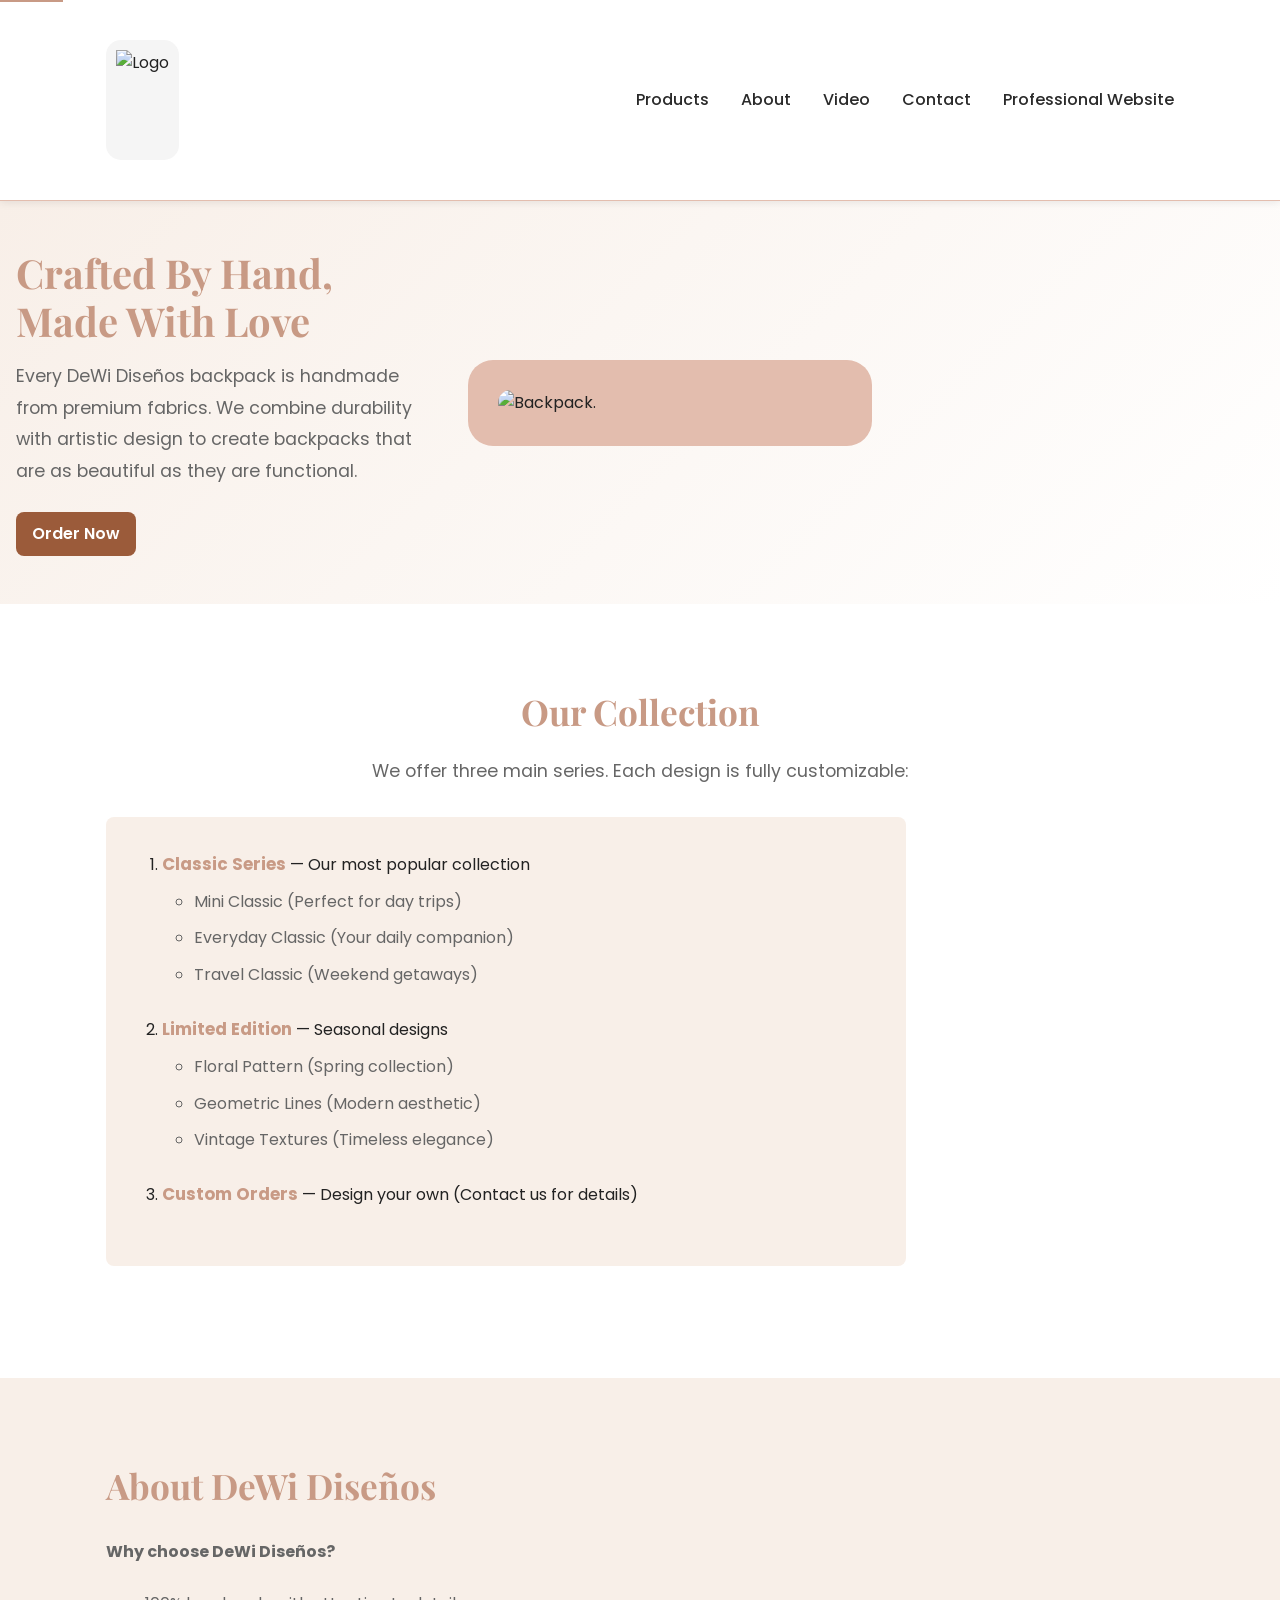
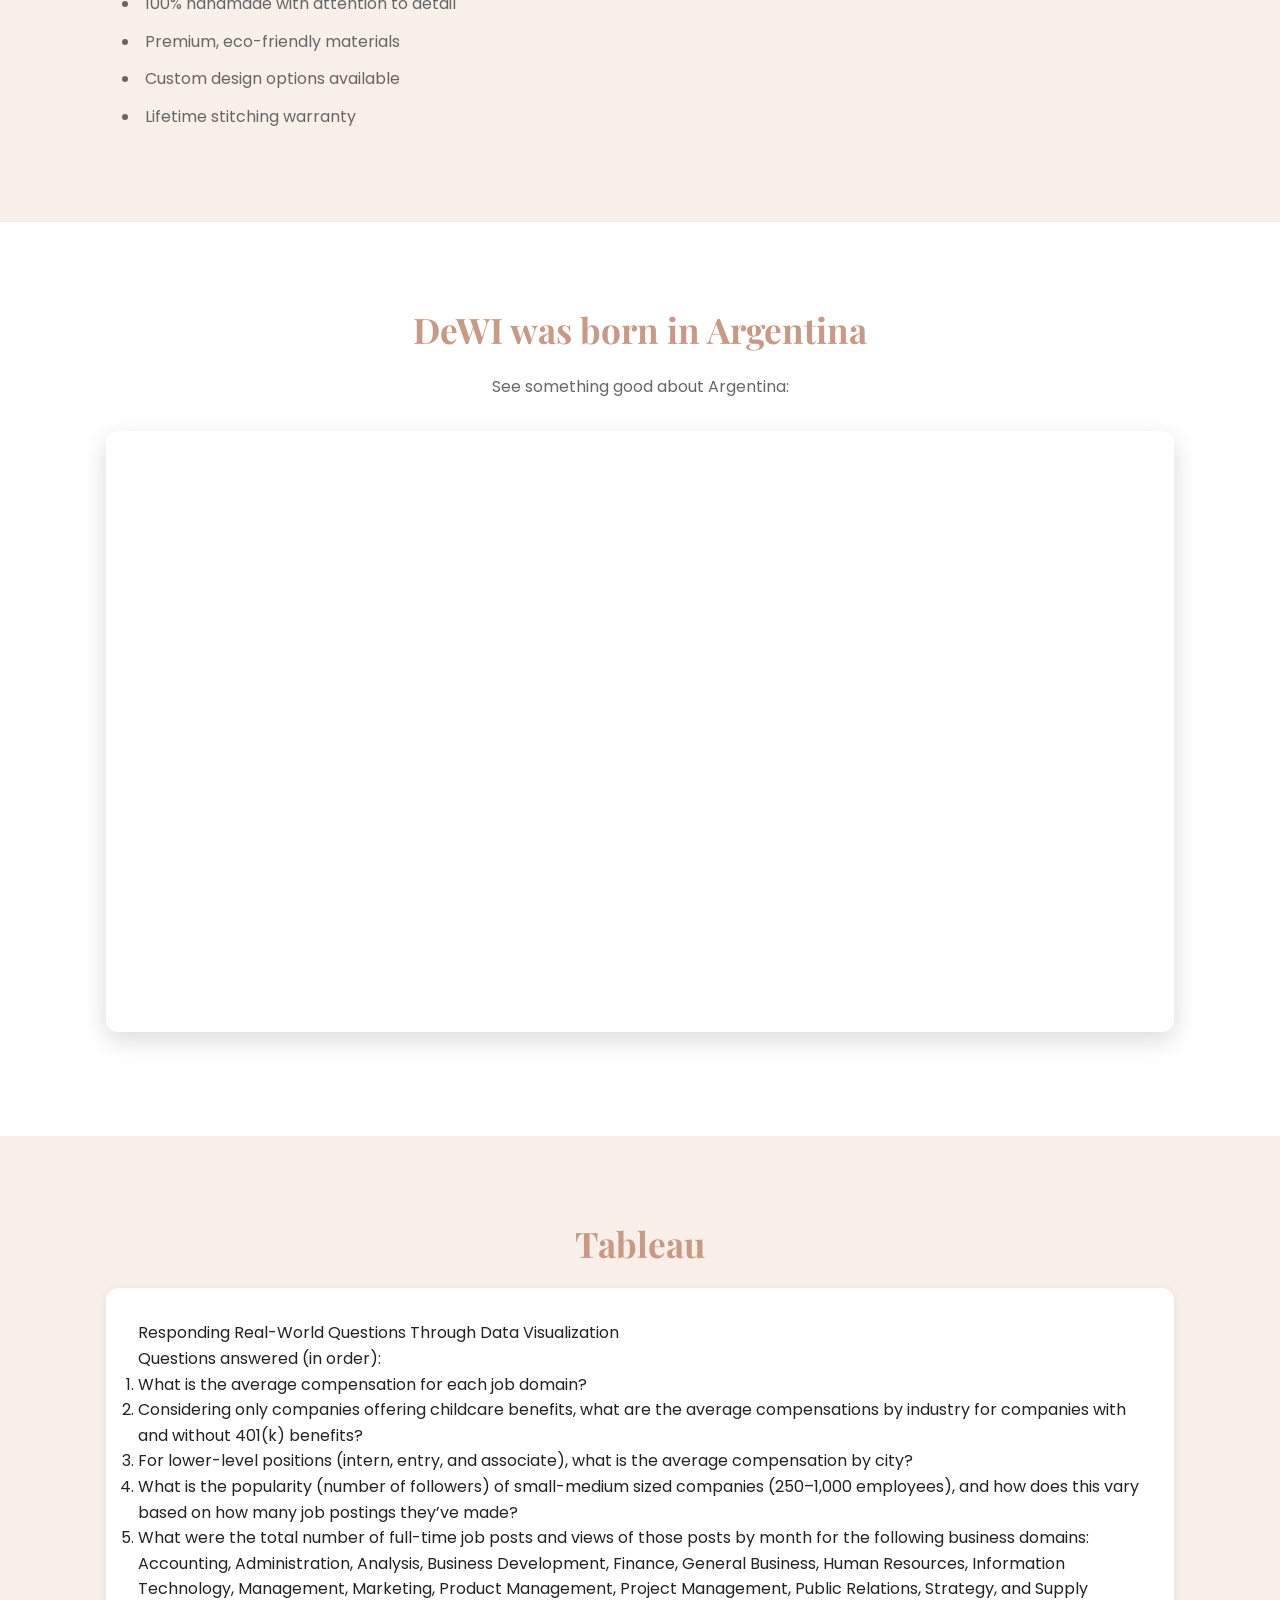
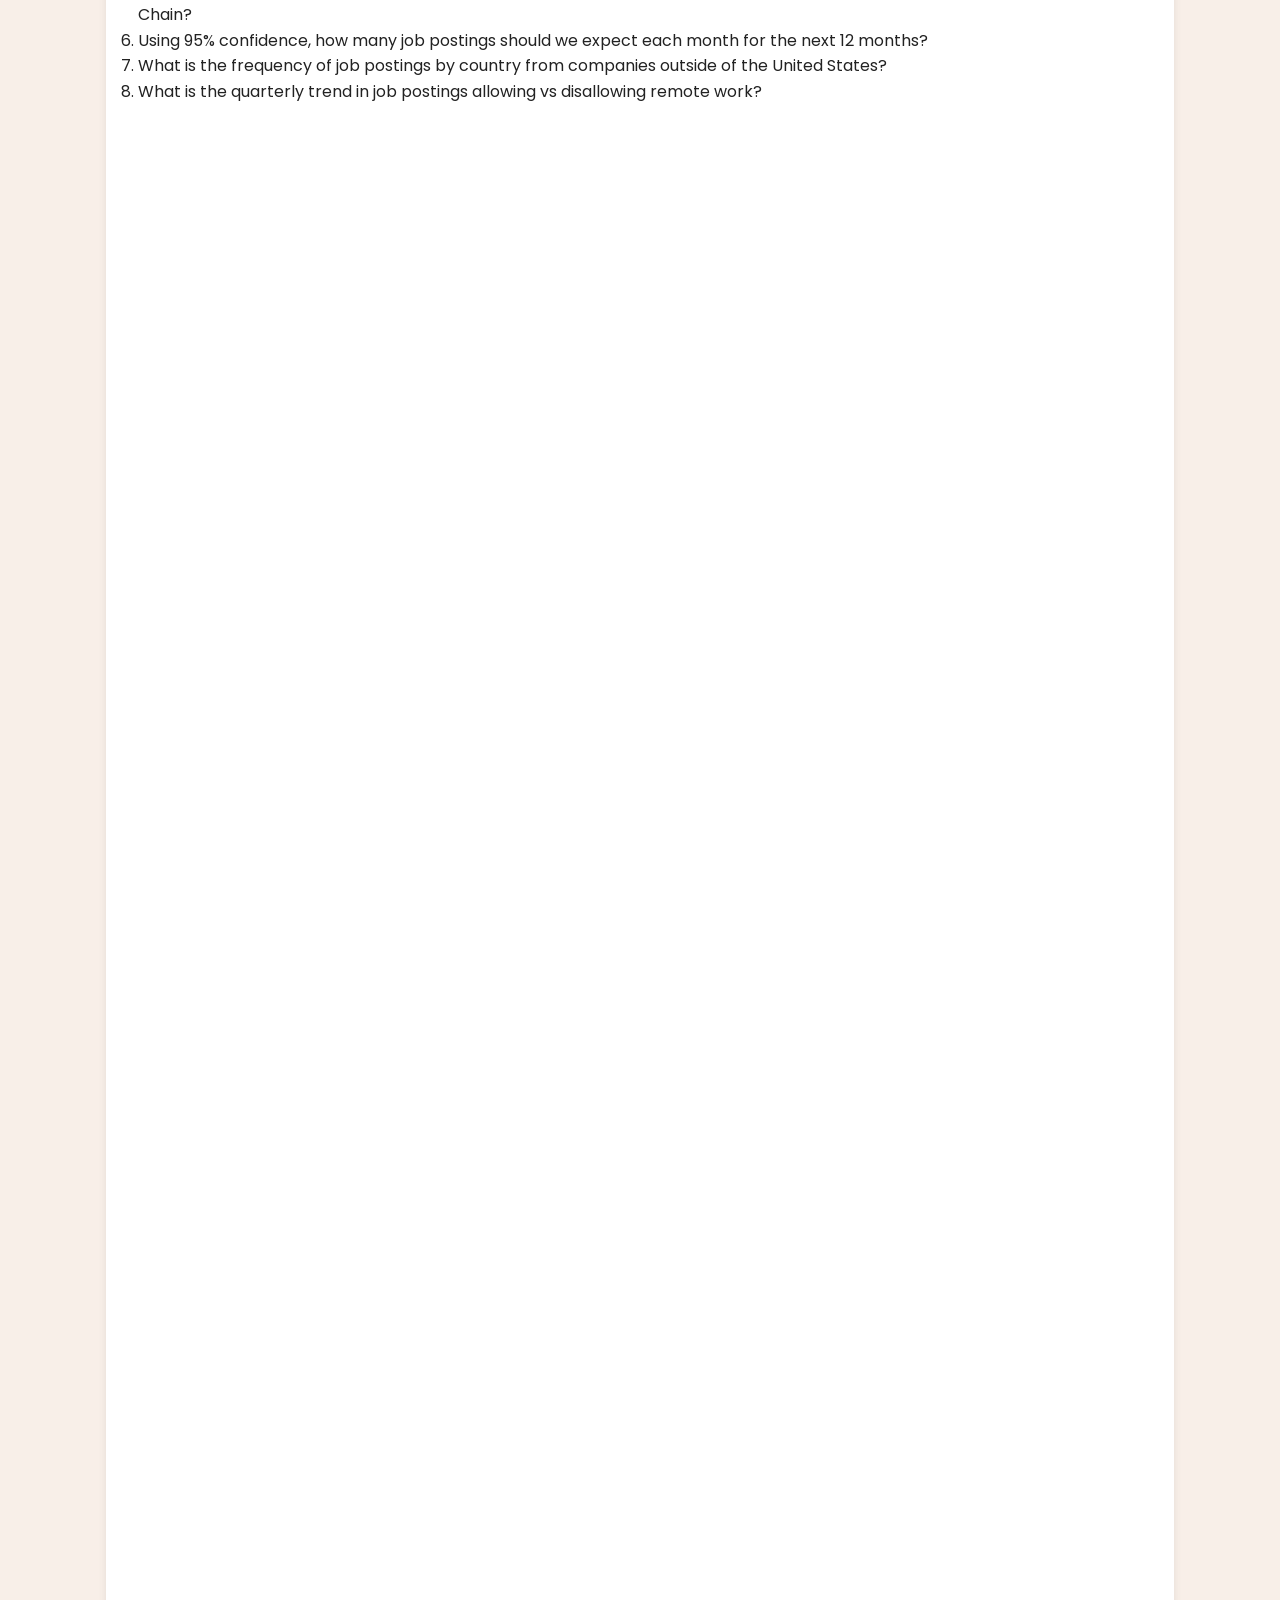
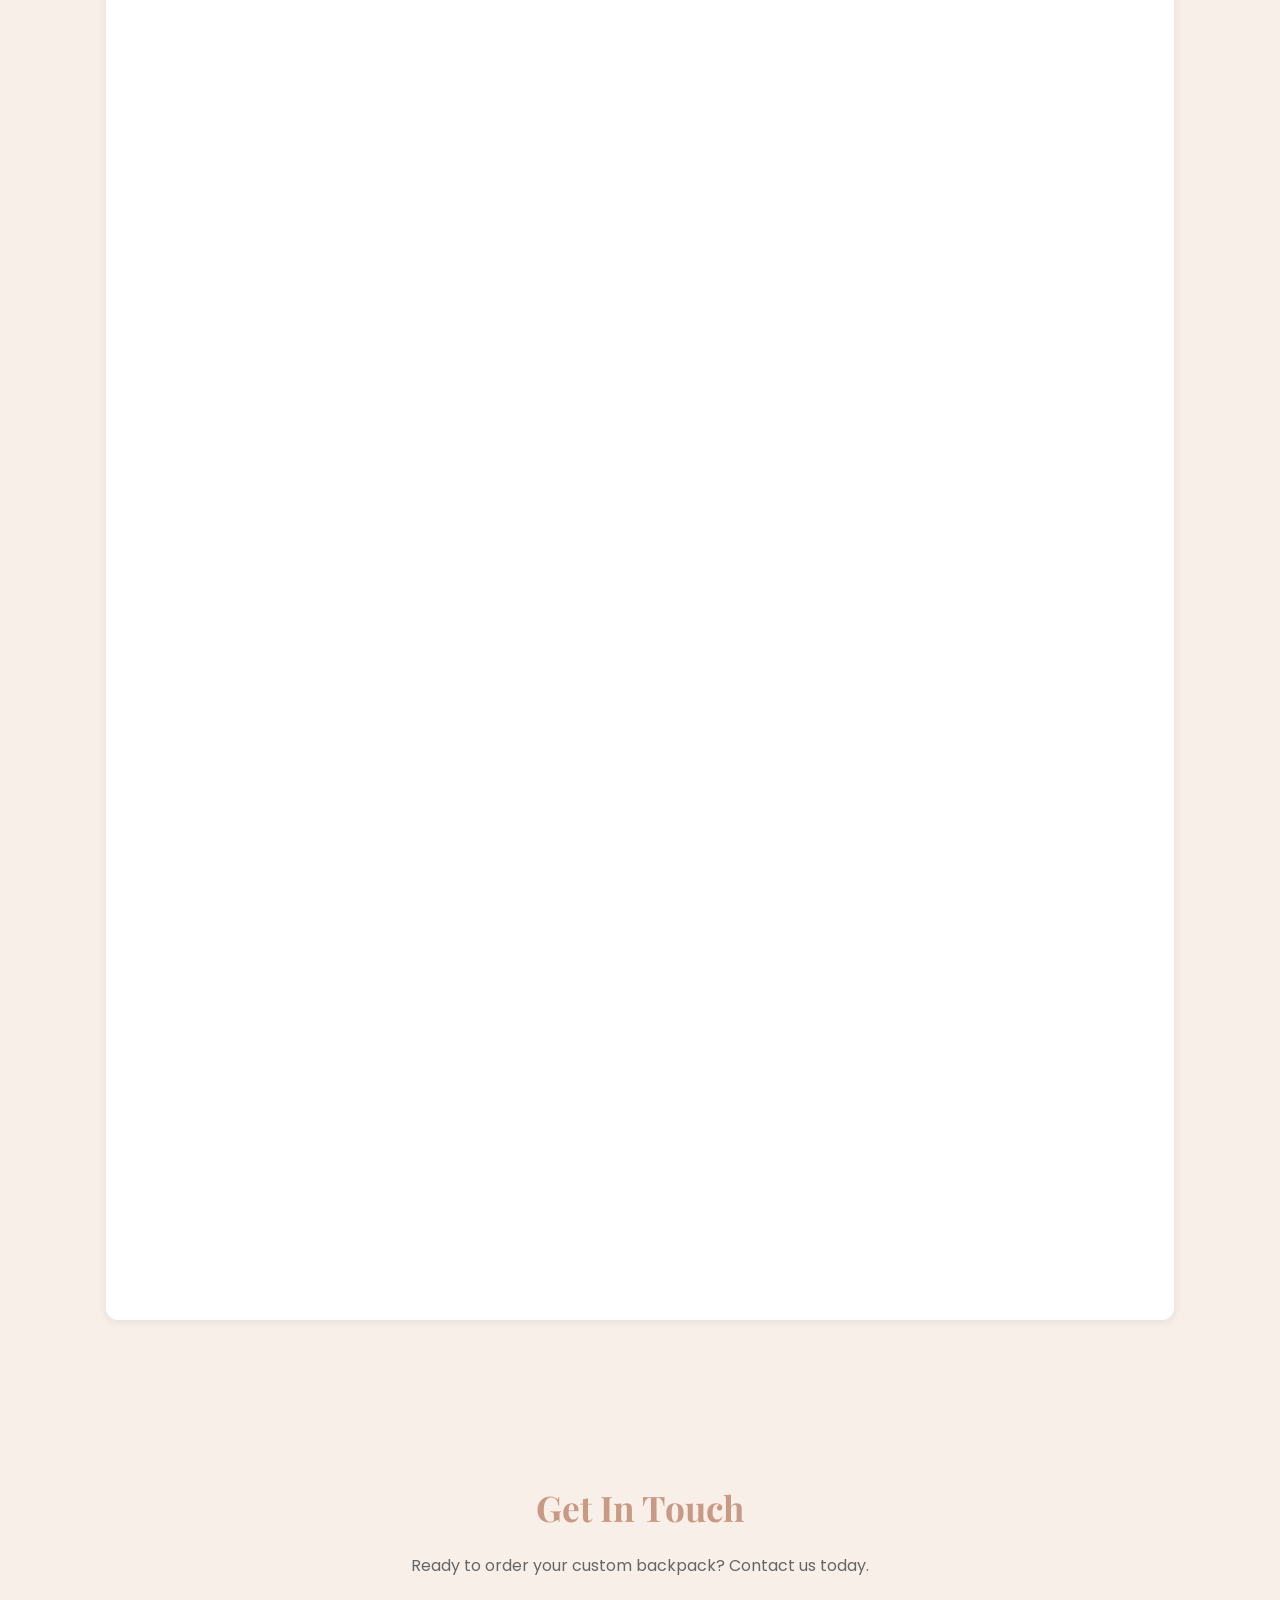
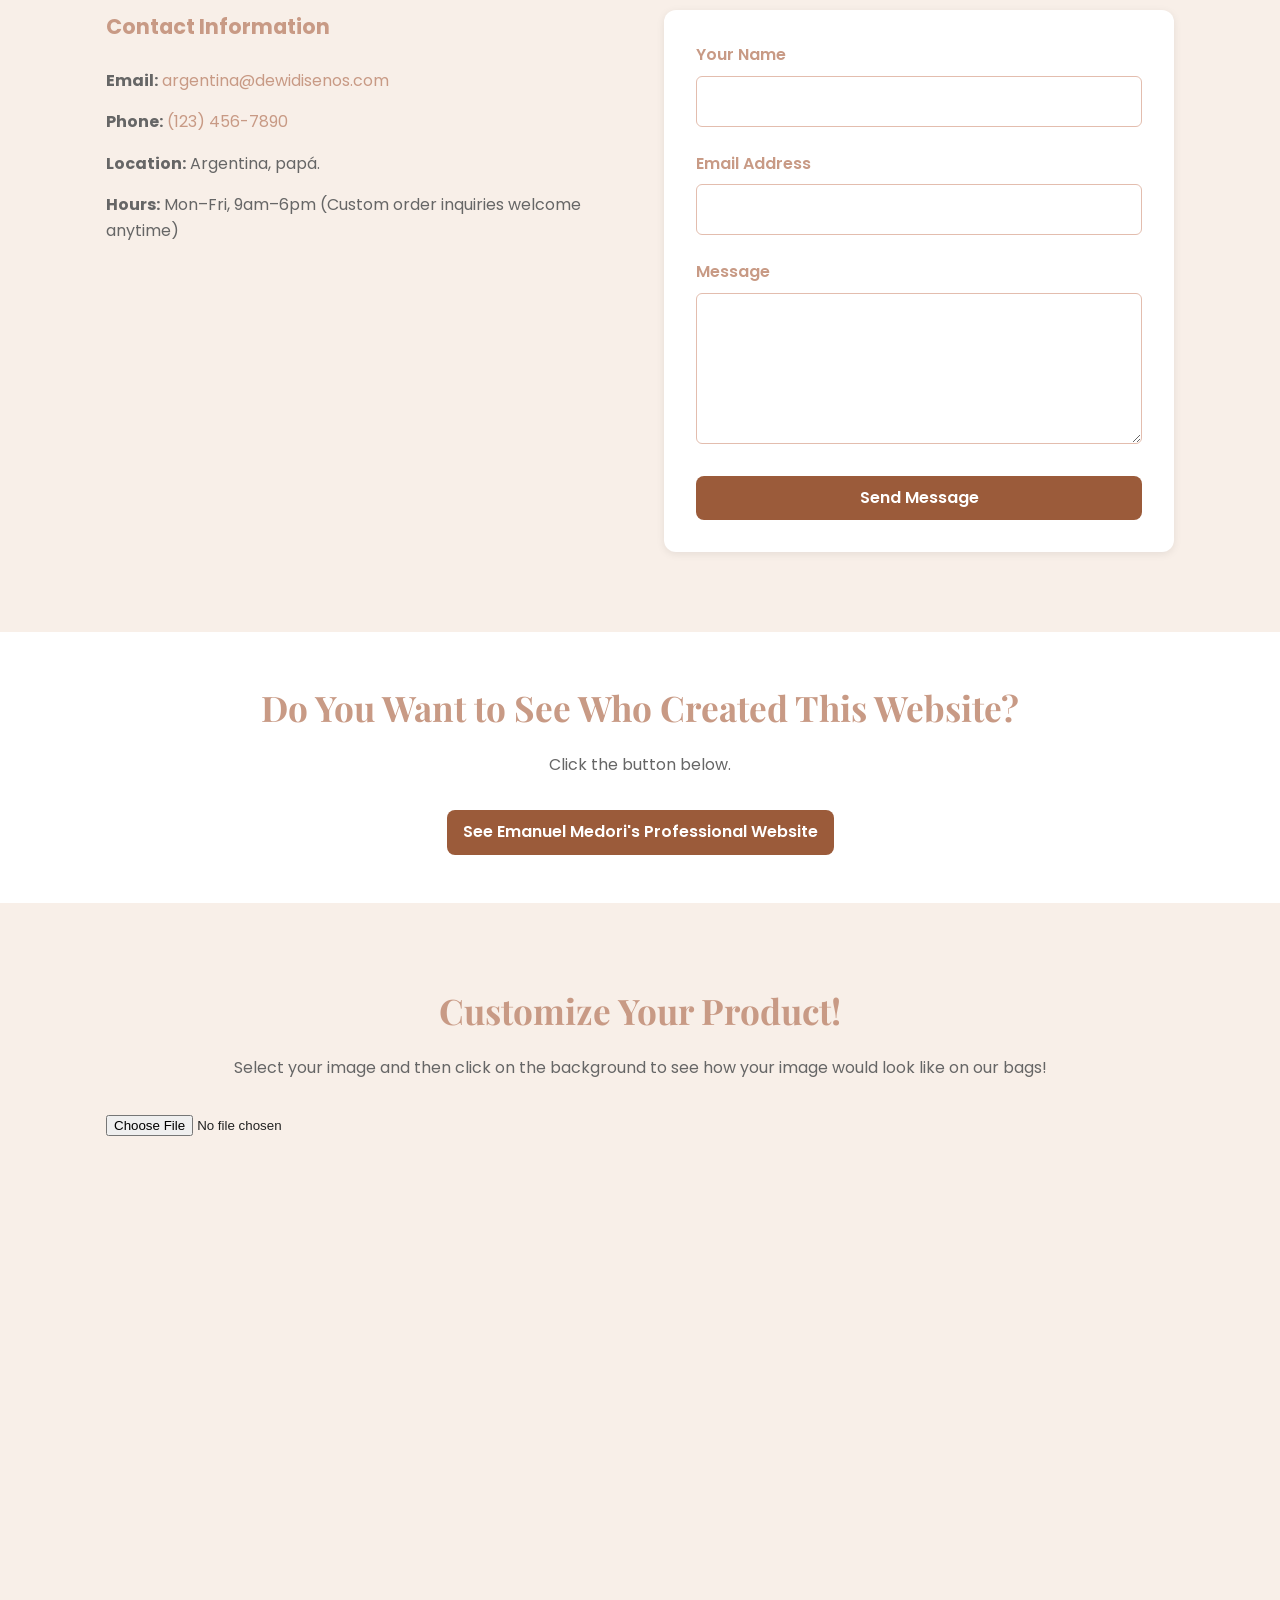
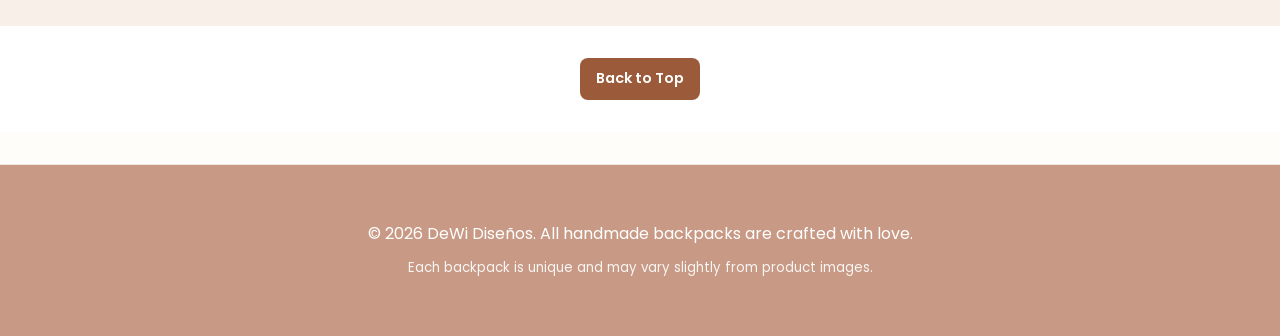
==== index.html @ 4f91bd0b "Add files via upload" ====
<!doctype html>
<html lang="en">
<head>
  <meta charset="utf-8">
  <meta name="viewport" content="width=device-width, initial-scale=1">
  <title>DeWi Diseños — Handmade Fabric Backpacks</title>
  <link rel="preconnect" href="https://fonts.googleapis.com">
  <link rel="preconnect" href="https://fonts.gstatic.com" crossorigin>
  <link href="https://fonts.googleapis.com/css2?family=Poppins:wght@300;400;600;700&family=Playfair+Display:wght@700&display=swap" rel="stylesheet">
  <link rel="stylesheet" href="styles/styles.css">
</head>
<body>
  <!-- Navigation Skip Link -->
  <a id="top" class="skip-link">Top</a>

  <!-- Header & Navigation -->
  <header class="header">
    <div class="container">
      <div class="header-content">
        <div class="logo">
        <div class="logo-box">
            <img src="../DeWi-Disenos/assets/dewilogo.png" alt="Logo">
        </div>
        </div>
        <nav class="nav">
          <a href="#products">Products</a>
          <a href="#about">About</a>
          <a href="#video">Video</a>
          <a href="#contact">Contact</a>
          <a href="#professionalwebsite">Professional Website</a>
        </nav>
      </div>
    </div>
  </header>

  <main>
      <!-- Hero Section -->
      <section class="hero">
          <div class="container">
              <div class="hero-grid">
                  <div class="hero-text">
                      <h2>Crafted By Hand, Made With Love</h2>
                      <p>Every DeWi Diseños backpack is handmade from premium fabrics. We combine durability with artistic design to create backpacks that are as beautiful as they are functional.</p>
                      <a href="#contact" class="btn btn-primary">Order Now</a>
                  </div>
                  <div class="image-box">
                      <img src="../DeWi-Disenos/assets/backpack2.png" alt="Backpack.">
                  </div>
              </div>
          </div>
      </section>

      <!-- Products Section -->
      <section id="products" class="products">
          <div class="container">
              <h2>Our Collection</h2>

              <!-- ON-PAGE ANCHOR REQUIREMENT -->
              <div id="product-anchor" class="anchor-target">
                  <p class="section-intro">We offer three main series. Each design is fully customizable:</p>
              </div>

              <!-- NESTED LISTS REQUIREMENT: Ordered list containing unordered lists -->
              <div class="series-list">
                  <ol>
                      <li>
                          <strong>Classic Series</strong> — Our most popular collection
                          <ul>
                              <li>Mini Classic (Perfect for day trips)</li>
                              <li>Everyday Classic (Your daily companion)</li>
                              <li>Travel Classic (Weekend getaways)</li>
                          </ul>
                      </li>
                      <li>
                          <strong>Limited Edition</strong> — Seasonal designs
                          <ul>
                              <li>Floral Pattern (Spring collection)</li>
                              <li>Geometric Lines (Modern aesthetic)</li>
                              <li>Vintage Textures (Timeless elegance)</li>
                          </ul>
                      </li>
                      <li>
                          <strong>Custom Orders</strong> — Design your own (Contact us for details)
                      </li>
                  </ol>
              </div>
          </div>
      </section>
      <!-- About Section -->
      <section id="about" class="about">
          <div class="container">
              <div class="about-grid">
                  <div class="about-text">
                      <h2>About DeWi Diseños</h2>
                      <p><strong>Why choose DeWi Diseños?</strong></p>
                      <ul>
                          <li>100% handmade with attention to detail</li>
                          <li>Premium, eco-friendly materials</li>
                          <li>Custom design options available</li>
                          <li>Lifetime stitching warranty</li>
                      </ul>
                  </div>
              </div>
          </div>
      </section>

      <!-- Video Section -->
      <section id="video" class="video-section">
          <div class="container">
              <h2>DeWI was born in Argentina</h2>
              <p>See something good about Argentina:</p>

              <!-- EMBEDDED YOUTUBE VIDEO REQUIREMENT -->
              <div class="video-container">
                  <iframe width="560" height="315" src="https://www.youtube.com/embed/tNpDCCam73Y?si=K8vAmMNJOrUbetuq" title="YouTube video player" frameborder="0" allow="accelerometer; autoplay; clipboard-write; encrypted-media; gyroscope; picture-in-picture; web-share" referrerpolicy="strict-origin-when-cross-origin" allowfullscreen></iframe>
              </div>
          </div>
      </section>

      <!-- Tableau Section -->
      <section class="contact">
          <div class="container">
              <h2>Tableau</h2>
              <form class="contact-form" action="#" method="POST">
                  <div class="form-group">
                      <div class="col text-center text-lg-start mb-4 mb-lg-0">
                          <div class="bg-light p-4 rounded-4">
                              <div class="text-primary fw-bolder mb-2">Responding Real-World Questions Through Data Visualization</div>
                              <div class="small text-muted">
                                  <p>
                                      Questions answered (in order):
                                  </p>
                                  <ol>
                                      <li>What is the average compensation for each job domain?</li>
                                      <li>Considering only companies offering childcare benefits, what are the average compensations by industry for companies with and without 401(k) benefits?</li>
                                      <li>For lower-level positions (intern, entry, and associate), what is the average compensation by city?</li>
                                      <li>What is the popularity (number of followers) of small-medium sized companies (250–1,000 employees), and how does this vary based on how many job postings they’ve made?</li>
                                      <li>What were the total number of full-time job posts and views of those posts by month for the following business domains: Accounting, Administration, Analysis, Business Development, Finance, General Business, Human Resources, Information Technology, Management, Marketing, Product Management, Project Management, Public Relations, Strategy, and Supply Chain?</li>
                                      <li>Using 95% confidence, how many job postings should we expect each month for the next 12 months?</li>
                                      <li>What is the frequency of job postings by country from companies outside of the United States?</li>
                                      <li>What is the quarterly trend in job postings allowing vs disallowing remote work?</li>
                                  </ol>
                                  <p></p>
                              </div>
                          </div>
                      </div>
                      <!-- Tableau link: -->
                      <div class="tableauPlaceholder" id="viz1775882353943" style="position: relative; width: 100%; height: 1380px; overflow: hidden; display: block;">
                          <noscript><a href='#'><img alt='Dashboard 1 ' src='https:&#47;&#47;public.tableau.com&#47;static&#47;images&#47;Li&#47;LinkedInTableauProjectEmanuelMedori&#47;Dashboard1&#47;1_rss.png' style='border: none' /></a></noscript>
                          <script src="https://public.tableau.com/javascripts/api/viz_v1.js"></script><iframe frameborder="0" marginheight="0" marginwidth="0" title="Data Visualization" allowtransparency="true" allowfullscreen="true" class="tableauViz" style="display: block; width: 100%; height: 1380px; margin: 0px; padding: 0px; border-width: medium; border-style: none; border-color: currentcolor; border-image: initial;" src="https://public.tableau.com/views/LinkedInTableauProjectEmanuelMedori/Dashboard1?:embed=y&amp;:showVizHome=no&amp;:host_url=https%3A%2F%2Fpublic.tableau.com%2F&amp;:embed_code_version=3&amp;:tabs=no&amp;:toolbar=yes&amp;:animate_transition=yes&amp;:display_static_image=no&amp;:display_spinner=no&amp;:display_overlay=yes&amp;:display_count=yes&amp;:language=en-US&amp;publish=yes&amp;:loadOrderID=0"></iframe>
                      </div>
                      <script type="text/javascript">var divElement = document.getElementById('viz1775882353943'); var vizElement = divElement.getElementsByTagName('object')[0]; if (divElement.offsetWidth > 800) { vizElement.style.width = '100%'; vizElement.style.height = (divElement.offsetWidth * 0.75) + 'px'; } else if (divElement.offsetWidth > 500) { vizElement.style.width = '100%'; vizElement.style.height = (divElement.offsetWidth * 0.75) + 'px'; } else { vizElement.style.width = '100%'; vizElement.style.height = '1377px'; } var scriptElement = document.createElement('script'); scriptElement.src = 'https://public.tableau.com/javascripts/api/viz_v1.js'; vizElement.parentNode.insertBefore(scriptElement, vizElement);</script>
                      <div class="tableauPlaceholder" id="viz1775882395262" style="position: relative; width: 100%; height: 1380px; overflow: hidden; display: block;">
                          <noscript><a href='#'><img alt='Dashboard 2 ' src='https:&#47;&#47;public.tableau.com&#47;static&#47;images&#47;86&#47;86CTGHDQ7&#47;1_rss.png' style='border: none' /></a></noscript>
                          <script src="https://public.tableau.com/javascripts/api/viz_v1.js"></script><iframe frameborder="0" marginheight="0" marginwidth="0" title="Data Visualization" allowtransparency="true" allowfullscreen="true" class="tableauViz" style="display: block; width: 100%; height: 1380px; margin: 0px; padding: 0px; border-width: medium; border-style: none; border-color: currentcolor; border-image: initial;" src="https://public.tableau.com/shared/86CTGHDQ7?:embed=y&amp;:showVizHome=no&amp;:host_url=https%3A%2F%2Fpublic.tableau.com%2F&amp;:embed_code_version=3&amp;:toolbar=yes&amp;:animate_transition=yes&amp;:display_static_image=no&amp;:display_spinner=no&amp;:display_overlay=yes&amp;:display_count=yes&amp;:language=en-US&amp;publish=yes&amp;:loadOrderID=1"></iframe>
                      </div>
                      <script type="text/javascript">var divElement = document.getElementById('viz1775882395262'); var vizElement = divElement.getElementsByTagName('object')[0]; if (divElement.offsetWidth > 800) { vizElement.style.width = '100%'; vizElement.style.height = (divElement.offsetWidth * 0.75) + 'px'; } else if (divElement.offsetWidth > 500) { vizElement.style.width = '100%'; vizElement.style.height = (divElement.offsetWidth * 0.75) + 'px'; } else { vizElement.style.width = '100%'; vizElement.style.height = '1277px'; } var scriptElement = document.createElement('script'); scriptElement.src = 'https://public.tableau.com/javascripts/api/viz_v1.js'; vizElement.parentNode.insertBefore(scriptElement, vizElement);</script>
                  </div>
              </form>
          </div>
          </div>
      </section>

      <!-- Contact Section -->
      <section id="contact" class="contact">
          <div class="container">
              <h2>Get In Touch</h2>
              <p>Ready to order your custom backpack? Contact us today.</p>

              <div class="contact-grid">
                  <div class="contact-info">
                      <h3>Contact Information</h3>
                      <p><strong>Email:</strong> <a href="mailto:hello@dewidisenos.com">argentina@dewidisenos.com</a></p>
                      <p><strong>Phone:</strong> <a href="tel:+1234567890">(123) 456-7890</a></p>
                      <p><strong>Location:</strong> Argentina, papá.</p>
                      <p><strong>Hours:</strong> Mon–Fri, 9am–6pm (Custom order inquiries welcome anytime)</p>
                  </div>

                  <form class="contact-form" action="#" method="POST">
                      <div class="form-group">
                          <label for="name">Your Name</label>
                          <input type="text" id="name" name="name" required>
                      </div>
                      <div class="form-group">
                          <label for="email">Email Address</label>
                          <input type="email" id="email" name="email" required>
                      </div>
                      <div class="form-group">
                          <label for="message">Message</label>
                          <textarea id="message" name="message" rows="5" required></textarea>
                      </div>
                      <button type="submit" class="btn btn-primary">Send Message</button>
                  </form>
              </div>
          </div>
      </section>

      <!-- Professional Website -->
      <section id="professionalwebsite" class="contact back-to-top">
          <div class="container">
              <h2>Do You Want to See Who Created This Website?</h2>
              <p>Click the button below.</p>
              <a href="https://emanuelmedori.github.io/Emanuel-Medori-s-Resume/index.html" class="btn" target="_blank">See Emanuel Medori's Professional Website</a>
          </div>
      </section>

      <!-- Customize Your Product Section -->
      <section id="customizeyourproduct" class="contact">
          <div class="container">
              <h2>Customize Your Product!</h2>
              <p>Select your image and then click on the background to see how your image would look like on our bags!</p>    

              <input type="file" id="upload" accept="image/*">

              <div id="canvas-container">
                  <canvas id="canvas" width="400" height="400"></canvas>
              </div>

              <script src="https://cdnjs.cloudflare.com/ajax/libs/fabric.js/5.3.0/fabric.min.js"></script>

              <script>
                  const canvas = new fabric.Canvas('canvas');

                  let productLayer = null;
                  let shadowLayer = null;

                  const printArea = {
                      left: 115,
                      top: 195,
                      width: 165,
                      height: 135
                  };

                  const printAreaOutline = new fabric.Rect({
                      left: printArea.left,
                      top: printArea.top,
                      width: printArea.width,
                      height: printArea.height,
                      fill: 'transparent',
                      stroke: 'transparent',
                      selectable: false,
                      evented: false
                  });

                  function keepOverlayOrder() {
                      if (productLayer) canvas.bringToFront(productLayer);
                      if (shadowLayer) canvas.bringToFront(shadowLayer);
                      canvas.bringToFront(printAreaOutline);
                      canvas.renderAll();
                  }

                  fabric.Image.fromURL('assets/product.png', function (img) {
                      productLayer = img;
                      img.scaleToWidth(canvas.width);
                      img.set({
                          left: 0,
                          top: 0,
                          selectable: false,
                          evented: false
                      });

                      canvas.add(img);
                      keepOverlayOrder();
                  });

                  fabric.Image.fromURL('assets/shadow.png', function (img) {
                      shadowLayer = img;
                      img.scaleToWidth(canvas.width);
                      img.set({
                          left: 0,
                          top: 0,
                          selectable: false,
                          evented: false,
                          opacity: 0.7
                      });

                      canvas.add(img);
                      keepOverlayOrder();
                  });

                  canvas.add(printAreaOutline);
                  keepOverlayOrder();

                  document.getElementById('upload').addEventListener('change', function (e) {
                      const file = e.target.files[0];
                      if (!file) return;

                      const reader = new FileReader();

                      reader.onload = function (event) {
                          fabric.Image.fromURL(event.target.result, function (img) {

                              img.scaleToWidth(printArea.width);

                              if (img.getScaledHeight() > printArea.height) {
                                  img.scaleToHeight(printArea.height);
                              }

                              img.set({
                                  left: printArea.left,
                                  top: printArea.top,
                                  originX: 'left',
                                  originY: 'top',
                                  opacity: 0.95
                              });

                              img.clipPath = new fabric.Rect({
                                  left: printArea.left,
                                  top: printArea.top,
                                  width: printArea.width,
                                  height: printArea.height,
                                  absolutePositioned: true
                              });

                              canvas.add(img);
                              canvas.setActiveObject(img);
                              keepOverlayOrder();
                          });
                      };

                      reader.readAsDataURL(file);
                  });
              </script>
          </div>
      </section>

      <!-- Back to Top -->
      <div class="back-to-top">
          <a href="#top" class="btn btn-secondary btn-sm">Back to Top</a>
      </div>
  </main>

  <!-- Footer -->
  <footer class="footer">
    <div class="container">
      <p>&copy; 2026 DeWi Diseños. All handmade backpacks are crafted with love.</p>
      <p><small>Each backpack is unique and may vary slightly from product images.</small></p>
    </div>
  </footer>
</body>
</html>
---- styles/styles.css ----
/* DeWi Diseños Website Styles */

:root {
  --primary: #C89A85;
  --primary-light: #E3BDAE;
  --primary-dark: #9B6F59;
  --accent: #D9A891;
  --text-dark: #2a2a2a;
  --text-light: #666;
  --bg-light: #F8EFE8;
  --bg-white: #ffffff;
  --border-color: #E3BDAE;
  --shadow-sm: 0 2px 8px rgba(0, 0, 0, 0.08);
  --shadow-md: 0 4px 16px rgba(0, 0, 0, 0.12);
  --shadow-lg: 0 8px 24px rgba(0, 0, 0, 0.15);
  --spacing-unit: 1rem;
}

* {
  margin: 0;
  padding: 0;
  box-sizing: border-box;
}

html {
  scroll-behavior: smooth;
}

body {
  font-family: 'Poppins', system-ui, -apple-system, sans-serif;
  line-height: 1.6;
  color: var(--text-dark);
  background: var(--bg-light);
}

/* Skip Link */
.skip-link {
  position: absolute;
  top: -40px;
  left: 0;
  background: var(--primary);
  color: white;
  padding: 8px 16px;
  z-index: 100;
}

.skip-link:focus {
  top: 0;
}

/* Container */
.container {
  max-width: 1200px;
  margin: 0 auto;
  padding: 0 var(--spacing-unit);
}

/* Header */
.header {
  background: var(--bg-white);
  border-bottom: 1px solid var(--border-color);
  position: sticky;
  top: 0;
  z-index: 99;
  box-shadow: var(--shadow-sm);
}

.header-content {
  display: flex;
  justify-content: space-between;
  align-items: center;
  padding: 1.5rem 0;
}

.logo h1 {
  font-family: 'Playfair Display', serif;
  font-size: 1.8rem;
  color: var(--primary);
  margin: 0;
}

.tagline {
  font-size: 0.85rem;
  color: var(--text-light);
  margin: 0.25rem 0 0;
  font-weight: 300;
}

.nav {
  display: flex;
  gap: 2rem;
}

.nav a {
  text-decoration: none;
  color: var(--text-dark);
  font-weight: 500;
  transition: color 0.3s ease;
}

.nav a:hover {
  color: var(--primary);
}

/* Buttons */
.btn {
  display: inline-block;
  padding: 0.75rem 1.5rem;
  border-radius: 6px;
  text-decoration: none;
  font-weight: 600;
  transition: all 0.3s ease;
  border: none;
  cursor: pointer;
  font-family: inherit;
  font-size: 1rem;
}

.btn-primary {
  background: var(--primary);
  color: white;
}

.btn-primary:hover {
  background: var(--primary-dark);
  box-shadow: var(--shadow-md);
  transform: translateY(-2px);
}

.btn-secondary {
  background: var(--accent);
  color: var(--text-dark);
}

.btn-secondary:hover {
  background: var(--primary-light);
  color: white;
}

.btn-sm {
  padding: 0.5rem 1rem;
  font-size: 0.9rem;
}

/* Hero Section */
.hero {
  background: linear-gradient(135deg, var(--bg-light) 0%, var(--bg-white) 100%);
  padding: 4rem var(--spacing-unit);
}

.hero-grid {
  display: grid;
  grid-template-columns: 1fr 1fr;
  gap: 3rem;
  align-items: center;
}

.hero-text h2 {
  font-family: 'Playfair Display', serif;
  font-size: 2.5rem;
  color: var(--primary);
  margin-bottom: 1rem;
  line-height: 1.2;
}

.hero-text p {
  font-size: 1.1rem;
  color: var(--text-light);
  margin-bottom: 1.5rem;
  line-height: 1.8;
}

.hero-image img {
  width: 100%;
  max-width: 400px;
  height: auto;
  display: block;
  margin: 0 auto;
  filter: drop-shadow(var(--shadow-lg));
}

/* Products Section */
.products {
  padding: 4rem var(--spacing-unit);
  background: var(--bg-white);
}

.products h2 {
  font-family: 'Playfair Display', serif;
  font-size: 2.2rem;
  color: var(--primary);
  margin-bottom: 1rem;
  text-align: center;
}

.section-intro {
  text-align: center;
  font-size: 1.1rem;
  color: var(--text-light);
  max-width: 600px;
  margin: 0 auto 2rem;
}

.anchor-target {
  scroll-margin-top: 100px;
}

/* Series List */
.series-list {
  background: var(--bg-light);
  padding: 2rem;
  border-radius: 8px;
  margin: 2rem 0;
  max-width: 800px;
}

.series-list ol {
  margin-left: 1.5rem;
  list-style-position: outside;
}

.series-list li {
  margin-bottom: 1.5rem;
  line-height: 1.8;
}

.series-list strong {
  color: var(--primary);
  font-size: 1.05rem;
}

.series-list ul {
  margin-top: 0.5rem;
  margin-left: 2rem;
  list-style-type: circle;
}

.series-list ul li {
  margin-bottom: 0.5rem;
  color: var(--text-light);
}

/* Product Grid */
.product-grid {
  display: grid;
  grid-template-columns: repeat(auto-fit, minmax(280px, 1fr));
  gap: 2rem;
  margin-top: 3rem;
}

.product-card {
  background: var(--bg-light);
  border-radius: 12px;
  overflow: hidden;
  box-shadow: var(--shadow-sm);
  transition: all 0.3s ease;
  padding: 1.5rem;
}

.product-card:hover {
  box-shadow: var(--shadow-lg);
  transform: translateY(-8px);
}

.product-image {
  width: 100%;
  height: 240px;
  background: white;
  border-radius: 8px;
  display: flex;
  align-items: center;
  justify-content: center;
  margin-bottom: 1rem;
  overflow: hidden;
}

.product-image img {
  width: 90%;
  height: auto;
  object-fit: contain;
}

.product-card h3 {
  font-size: 1.3rem;
  color: var(--primary);
  margin: 0 0 0.5rem;
}

.price {
  font-size: 1.5rem;
  font-weight: 700;
  color: var(--primary-dark);
  margin-bottom: 0.75rem;
}

.product-card p {
  color: var(--text-light);
  margin-bottom: 1.5rem;
  font-size: 0.95rem;
}

.product-card .btn {
  width: 100%;
  text-align: center;
}

/* About Section */
.about {
  padding: 4rem var(--spacing-unit);
  background: var(--bg-light);
}

.about h2 {
  font-family: 'Playfair Display', serif;
  font-size: 2.2rem;
  color: var(--primary);
  margin-bottom: 1.5rem;
}

.about-grid {
  display: grid;
  grid-template-columns: 1fr 1fr;
  gap: 3rem;
  align-items: start;
}

.about-text p {
  font-size: 1rem;
  color: var(--text-light);
  margin-bottom: 1.5rem;
  line-height: 1.8;
}

.about-text ul {
  list-style-position: inside;
  color: var(--text-light);
}

.about-text ul li {
  margin-bottom: 0.75rem;
  margin-left: 1rem;
}

.about-image img {
  width: 100%;
  height: auto;
  border-radius: 12px;
  box-shadow: var(--shadow-md);
}

/* Video Section */
.video-section {
  padding: 4rem var(--spacing-unit);
  background: var(--bg-white);
}

.video-section h2 {
  font-family: 'Playfair Display', serif;
  font-size: 2.2rem;
  color: var(--primary);
  margin-bottom: 1rem;
  text-align: center;
}

.video-section > .container > p:first-of-type {
  text-align: center;
  color: var(--text-light);
  margin-bottom: 2rem;
}

.video-container {
  position: relative;
  width: 100%;
  padding-bottom: 56.25%; /* 16:9 Aspect Ratio */
  height: 0;
  overflow: hidden;
  border-radius: 12px;
  box-shadow: var(--shadow-lg);
  margin-bottom: 1.5rem;
}

.video-container iframe {
  position: absolute;
  top: 0;
  left: 0;
  width: 100%;
  height: 100%;
  border: none;
}

.video-instructions {
  text-align: center;
  color: var(--text-light);
  font-size: 0.95rem;
}

/* Contact Section */
.contact {
  padding: 4rem var(--spacing-unit);
  background: var(--bg-light);
}

.contact h2 {
  font-family: 'Playfair Display', serif;
  font-size: 2.2rem;
  color: var(--primary);
  margin-bottom: 1rem;
  text-align: center;
}

.contact > .container > p {
  text-align: center;
  color: var(--text-light);
  margin-bottom: 2rem;
}

.contact-grid {
  display: grid;
  grid-template-columns: 1fr 1fr;
  gap: 3rem;
}

.contact-info h3 {
  font-size: 1.3rem;
  color: var(--primary);
  margin-bottom: 1.5rem;
}

.contact-info p {
  margin-bottom: 1rem;
  color: var(--text-light);
}

.contact-info a {
  color: var(--primary);
  text-decoration: none;
}

.contact-info a:hover {
  text-decoration: underline;
}

/* Contact Form */
.contact-form {
  background: white;
  padding: 2rem;
  border-radius: 12px;
  box-shadow: var(--shadow-sm);
}

.form-group {
  margin-bottom: 1.5rem;
}

.form-group label {
  display: block;
  margin-bottom: 0.5rem;
  font-weight: 600;
  color: var(--primary);
}

.form-group input,
.form-group textarea {
  width: 100%;
  padding: 0.75rem;
  border: 1px solid var(--border-color);
  border-radius: 6px;
  font-family: inherit;
  font-size: 1rem;
  transition: border-color 0.3s ease;
}

.form-group input:focus,
.form-group textarea:focus {
  outline: none;
  border-color: var(--primary);
  box-shadow: 0 0 0 3px rgba(139, 90, 58, 0.1);
}

.contact-form .btn {
  width: 100%;
}

/* Back to Top */
.back-to-top {
  text-align: center;
  padding: 2rem;
  background: var(--bg-white);
}

/* Footer */
.footer {
  background: var(--primary);
  color: white;
  padding: 2rem var(--spacing-unit);
  text-align: center;
}

.footer p {
  margin: 0.5rem 0;
}

.footer small {
  opacity: 0.9;
}

/* Responsive Design */
@media (max-width: 768px) {
  .header-content {
    flex-direction: column;
    gap: 1rem;
  }

  .nav {
    flex-direction: column;
    gap: 0.5rem;
    align-items: center;
  }

  .hero-grid,
  .about-grid,
  .contact-grid {
    grid-template-columns: 1fr;
  }

  .hero-text h2 {
    font-size: 2rem;
  }

  .products h2,
  .about h2,
  .video-section h2,
  .contact h2 {
    font-size: 1.8rem;
  }

  .product-grid {
    grid-template-columns: 1fr;
  }

  .nav {
    gap: 1rem;
  }

  .nav a {
    font-size: 0.9rem;
  }
}

@media (max-width: 480px) {
  .logo h1 {
    font-size: 1.4rem;
  }

  .hero-text h2 {
    font-size: 1.6rem;
  }

  .btn {
    padding: 0.6rem 1.2rem;
    font-size: 0.9rem;
  }

  .series-list {
    padding: 1.5rem;
  }

  .contact-grid {
    gap: 1.5rem;
  }

  .contact-form {
    padding: 1.5rem;
  }
}
/* Improved styles for DeWi Diseños demo site */
:root{
  --accent:#9b5b3a;
  --accent-2:#f6d9c7;
  --muted:#6b6b6b;
  --bg:#fffdfa;
  --card:#fff
}
*{box-sizing:border-box}
body{font-family:'Poppins',system-ui,-apple-system,Segoe UI,Roboto,Helvetica,Arial;line-height:1.6;color:#222;background:var(--bg);margin:0;padding:0}
.container{max-width:1100px;margin:0 auto;padding:1rem}
.site-header{background:linear-gradient(180deg, #fff, #fffaf6);box-shadow:0 6px 18px rgba(20,20,20,0.04)}
.header-inner{display:flex;align-items:center;justify-content:space-between;gap:1rem;padding:1.1rem 0}
.brand h1{margin:0;color:var(--accent);font-weight:700}
.tag{margin:0;color:var(--muted);font-size:0.9rem}
.main-nav a{margin-left:1rem;color:var(--accent);text-decoration:none;font-weight:600}
.main-nav a:hover{opacity:0.85}

.hero{display:grid;grid-template-columns:1fr 360px;gap:2rem;align-items:center;padding:2rem 0}
.hero-copy h2{font-size:2rem;margin:0 0 0.5rem}
.lead{color:var(--muted);max-width:48ch}
.btn{display:inline-block;background:var(--accent);color:#fff;padding:0.6rem 1rem;border-radius:8px;text-decoration:none;font-weight:600}
.btn:hover{opacity:0.95}

.hero-wrap{text-align:center}
.hero-img{width:100%;max-width:300px;border-radius:12px;box-shadow:0 8px 24px rgba(0,0,0,0.08);background:var(--card);padding:0.6rem}

.series{margin:1rem 0 2rem}
.series ol{padding-left:1.1rem}
.series ul{margin-top:0.4rem;padding-left:1.1rem}

.product-grid{display:grid;grid-template-columns:repeat(auto-fit,minmax(200px,1fr));gap:1rem;margin:1rem 0 2rem}
.card{background:var(--card);padding:1rem;border-radius:12px;box-shadow:0 6px 18px rgba(17,17,17,0.04);text-align:center}
.card img{width:120px;height:auto;margin:0 auto 0.6rem}
.card h4{margin:0 0 0.4rem}
.muted{color:var(--muted);font-size:0.95rem}

.video-wrap{margin:1rem 0}
.responsive-iframe{position:relative;padding-bottom:56.25%;height:0;overflow:hidden}
.responsive-iframe iframe{position:absolute;top:0;left:0;width:100%;height:100%;border:0}

footer{padding:2rem 1rem;text-align:center;color:var(--muted);border-top:1px solid #f0e6df;margin-top:2rem}

@media (max-width:900px){
  .hero{grid-template-columns:1fr}
  .hero-img{max-width:260px}
}

.logo-box {
    display: inline-block;
    padding: 10px;              /* space inside the box */
    border-radius: 15px;        /* rounded edges */
    background-color: #f5f5f5;  /* box color */
    height: auto;
}

.logo-box img {
    height: 100px;               /* adjust size */
    display: block;
}

.image-box {
    width: 100%;
    max-width: 1100px;   /* now this WILL work */
    margin: 50px auto;
    padding: 30px;
    background-color: #E3BDAE;
    border-radius: 25px;
}

.image-box img {
    width: 100%;
    height: auto;
    display: block;
    border-radius: 15px;
}
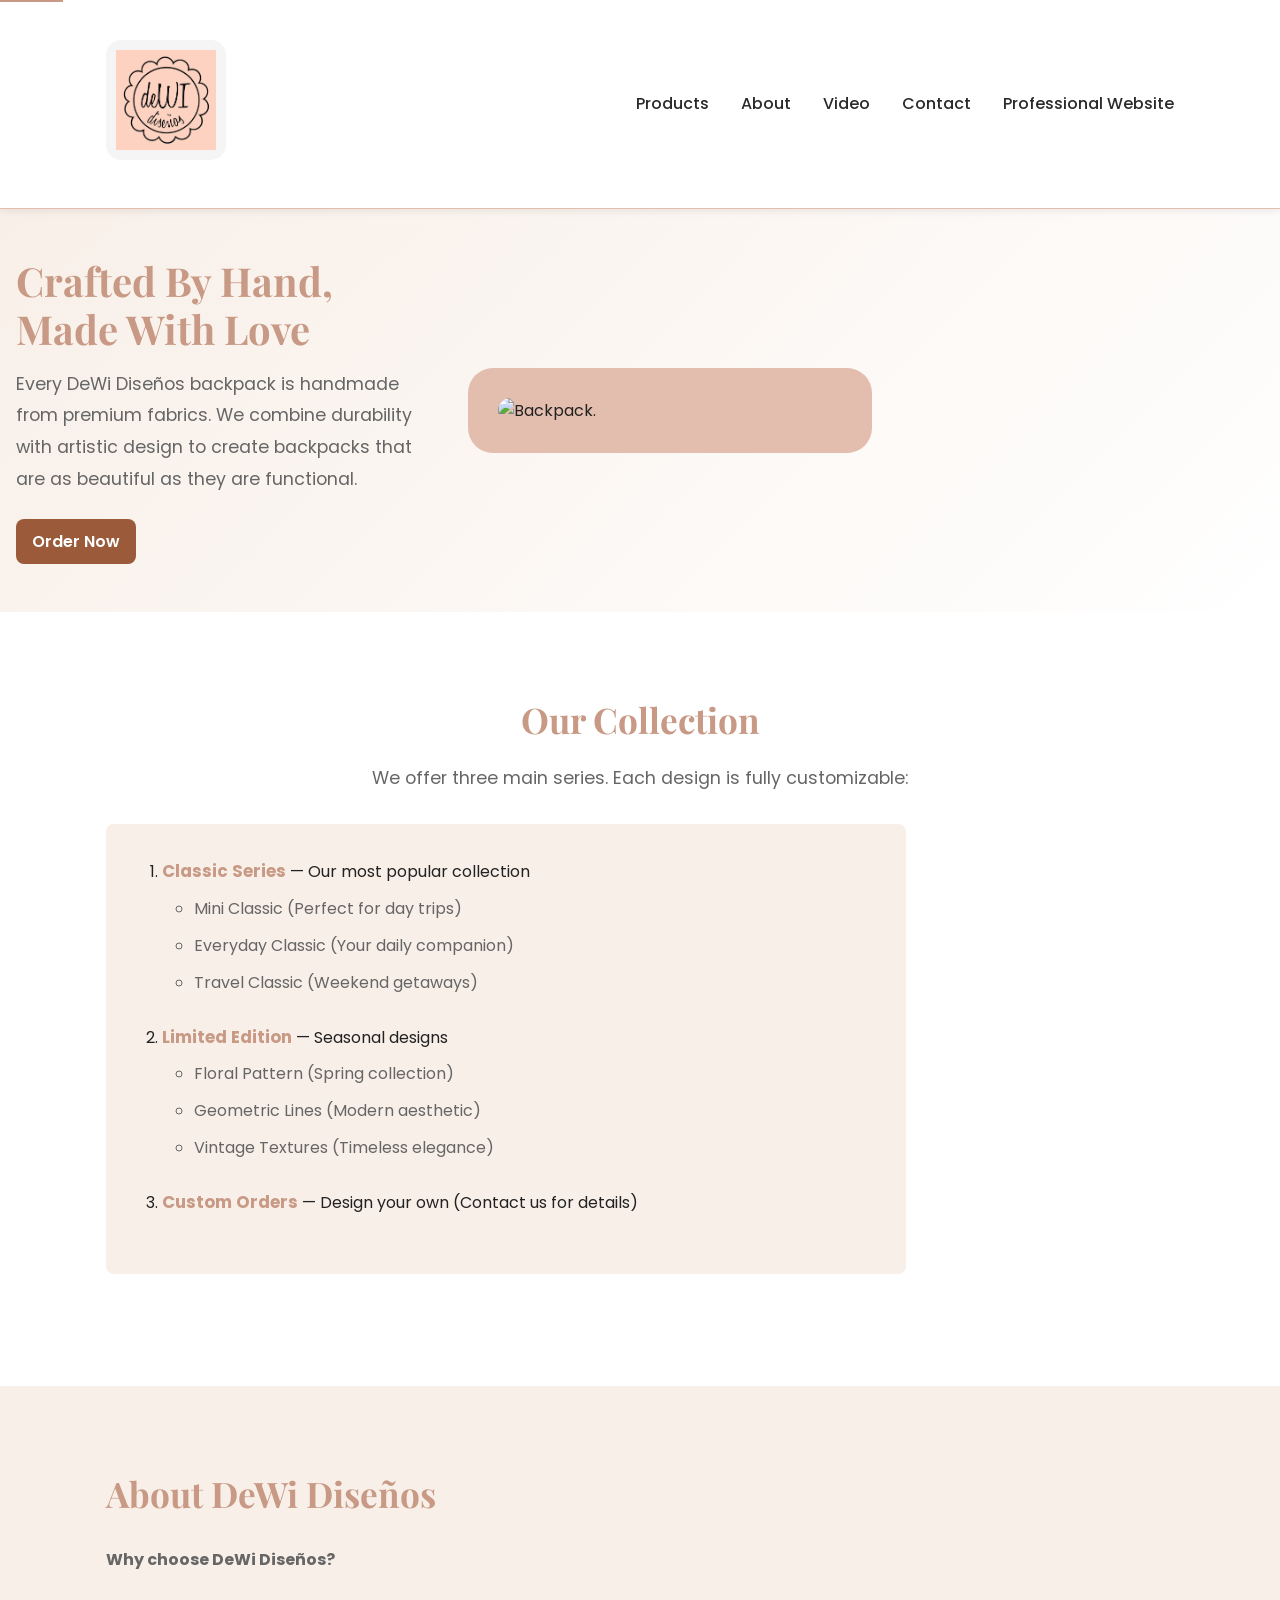
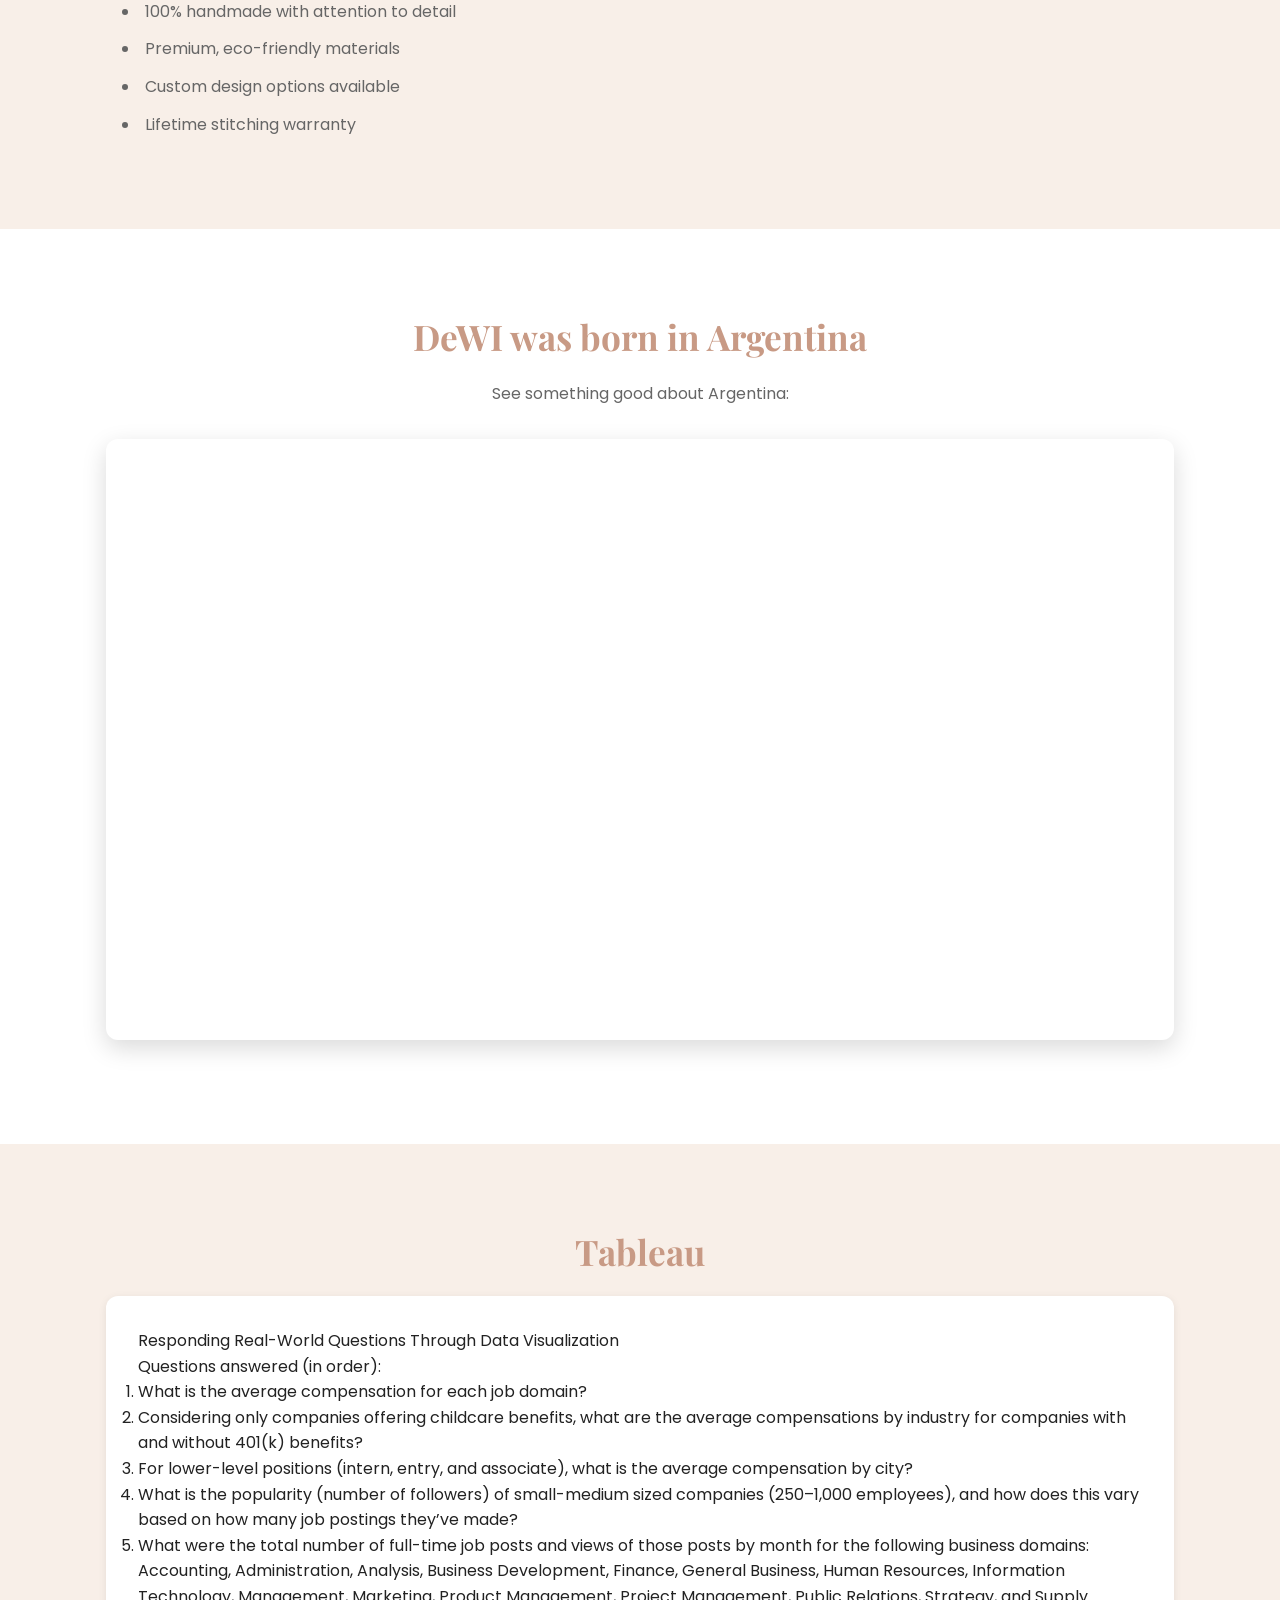
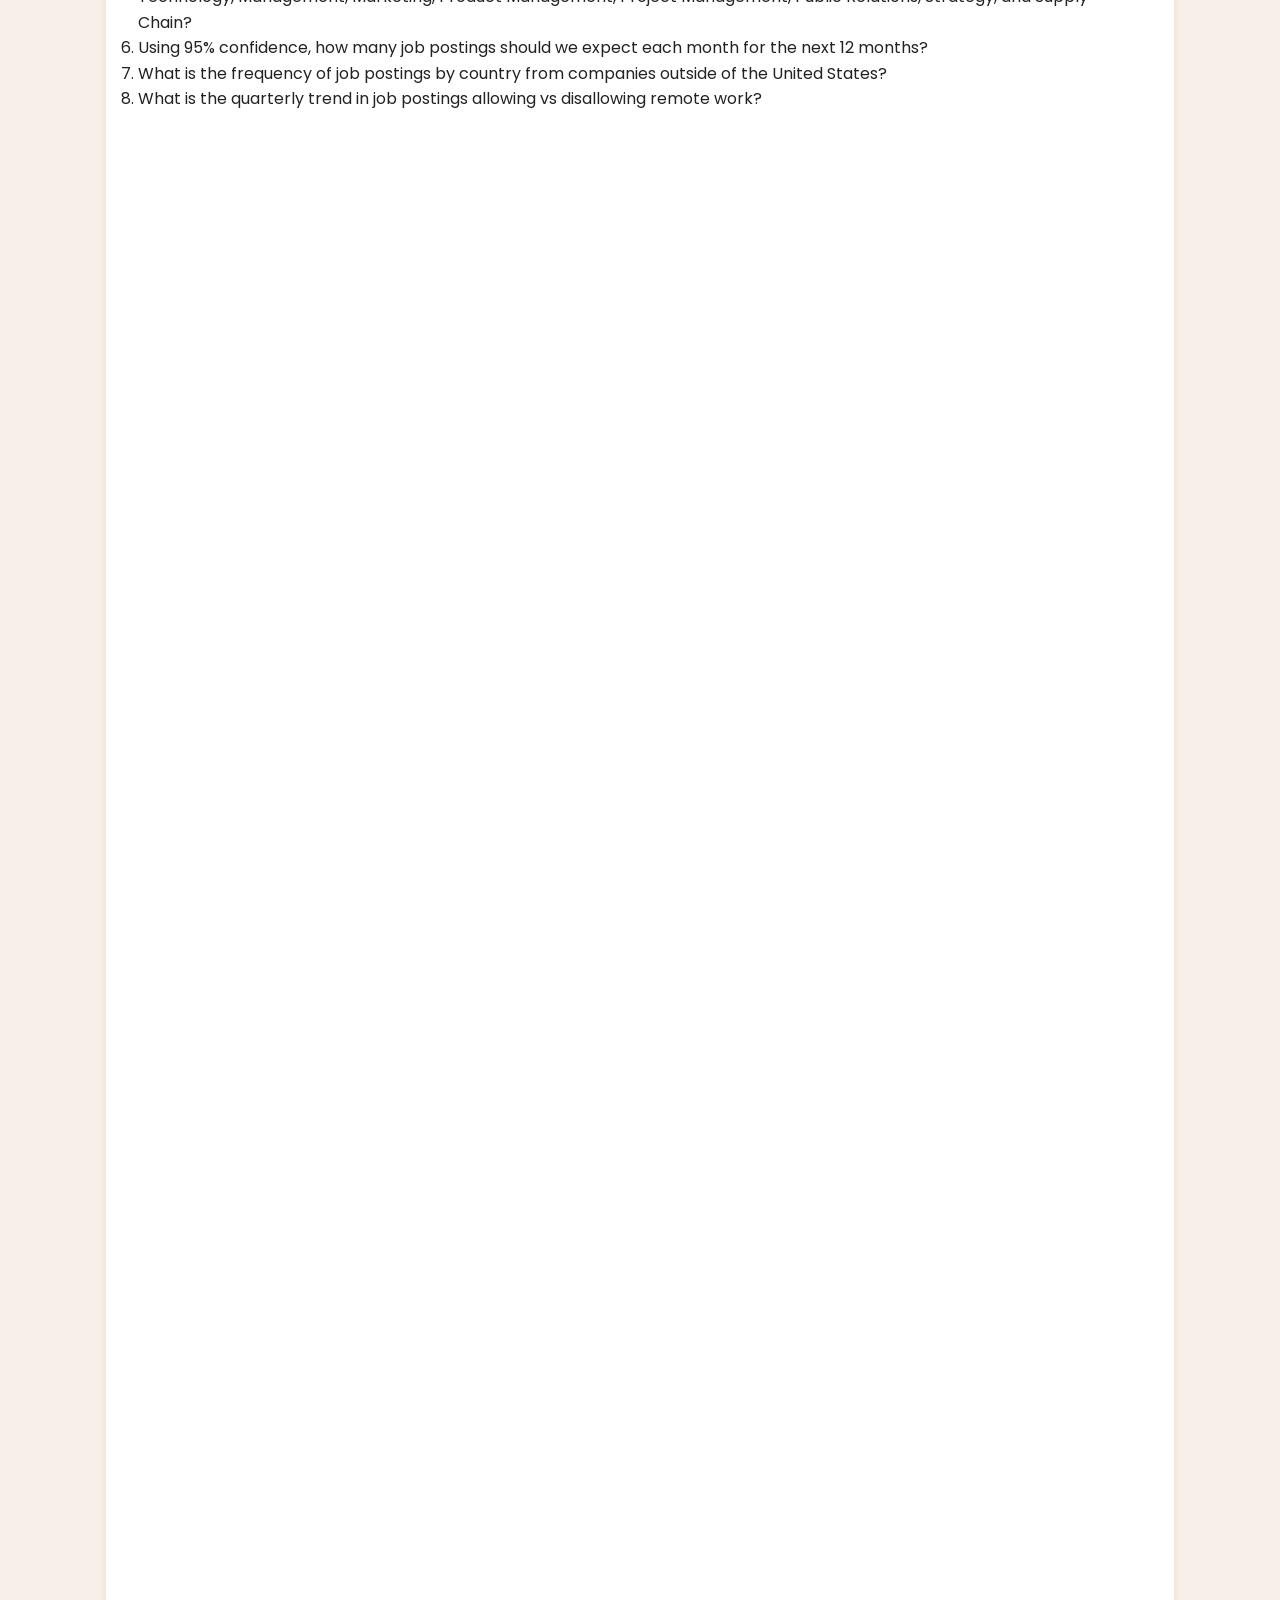
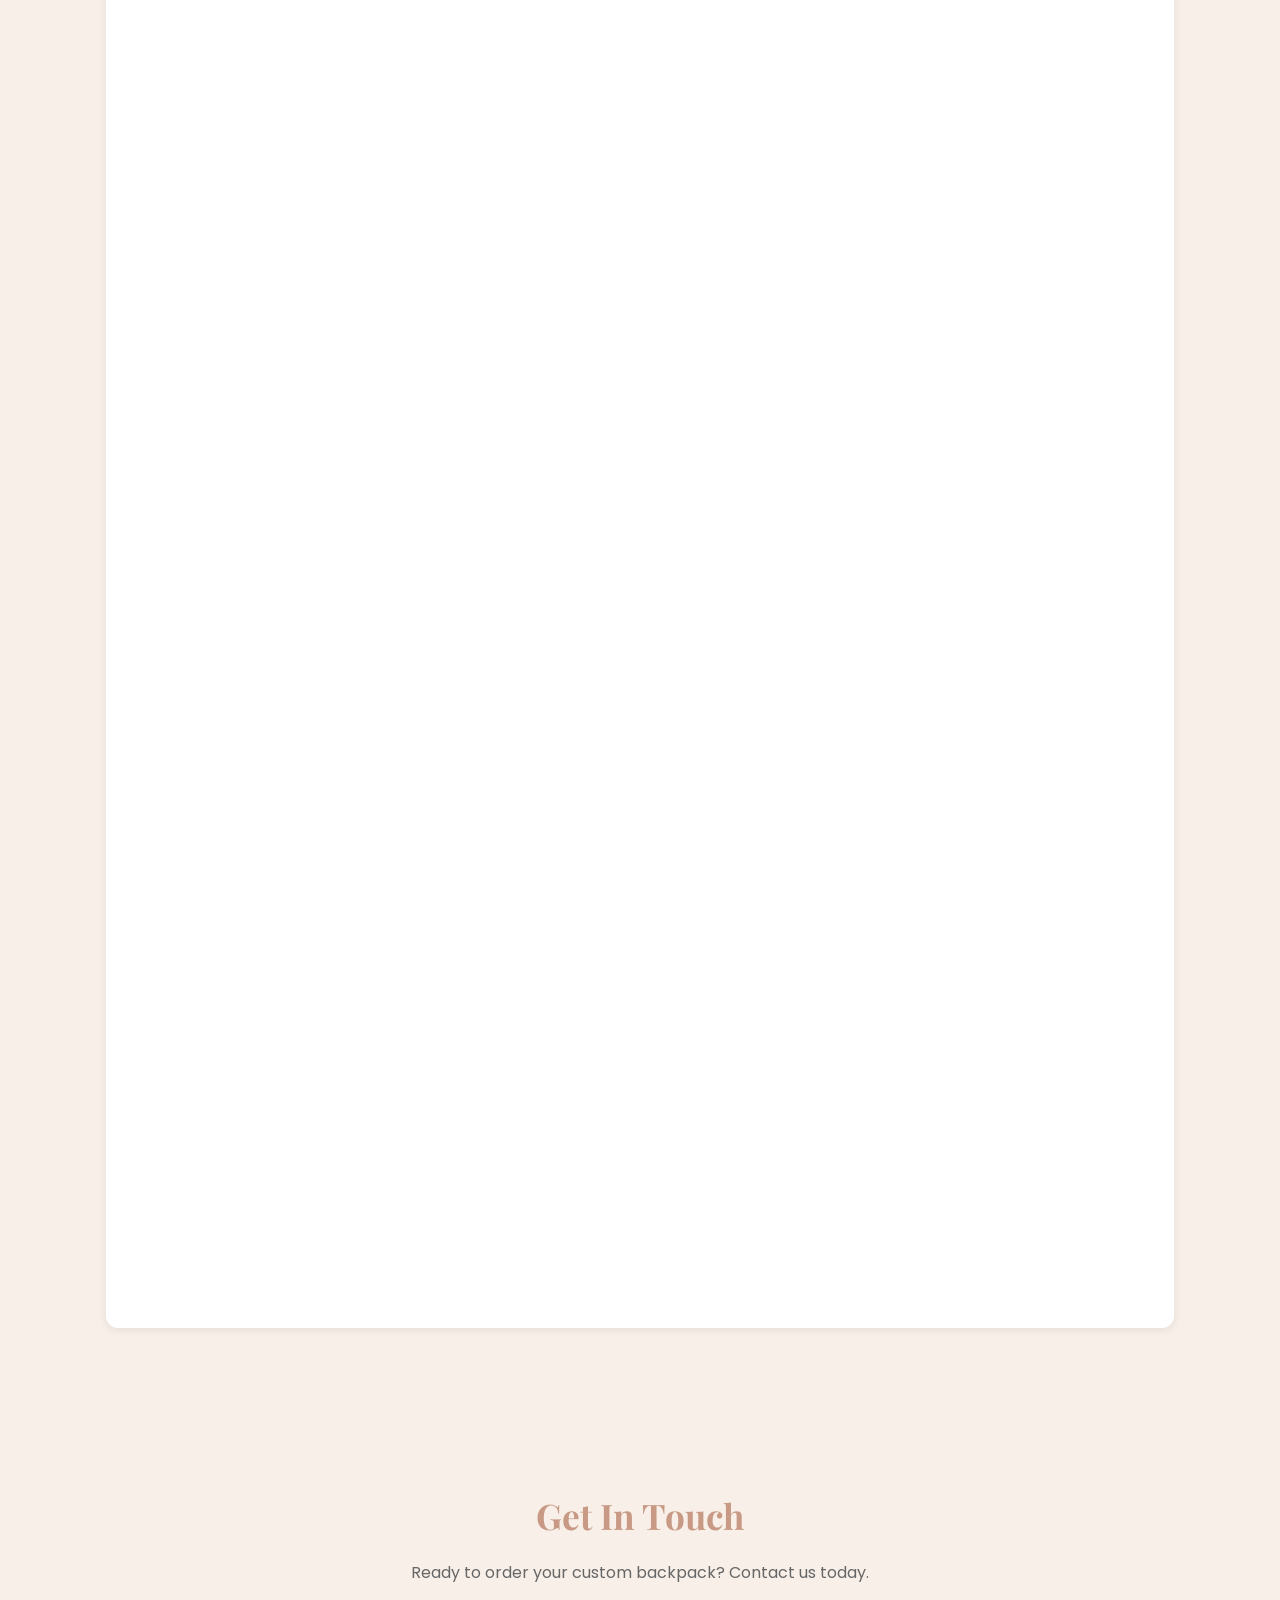
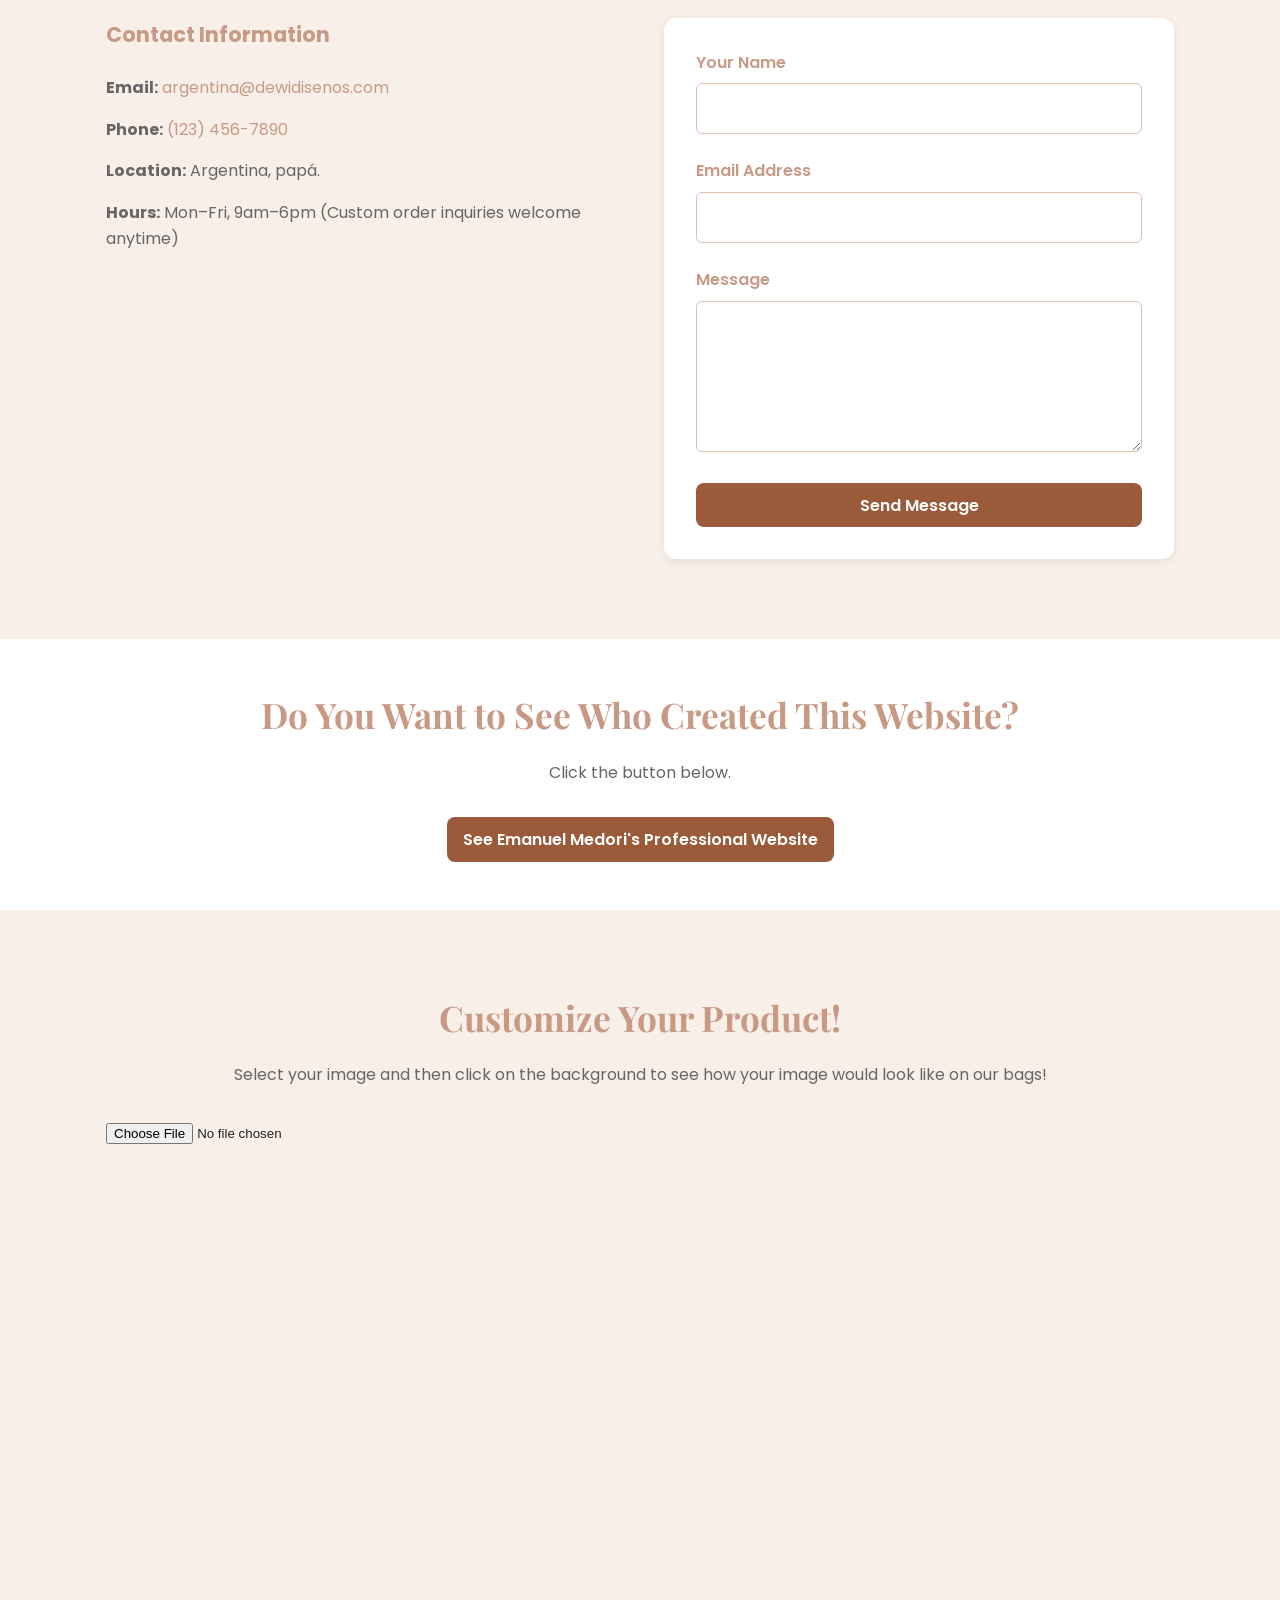
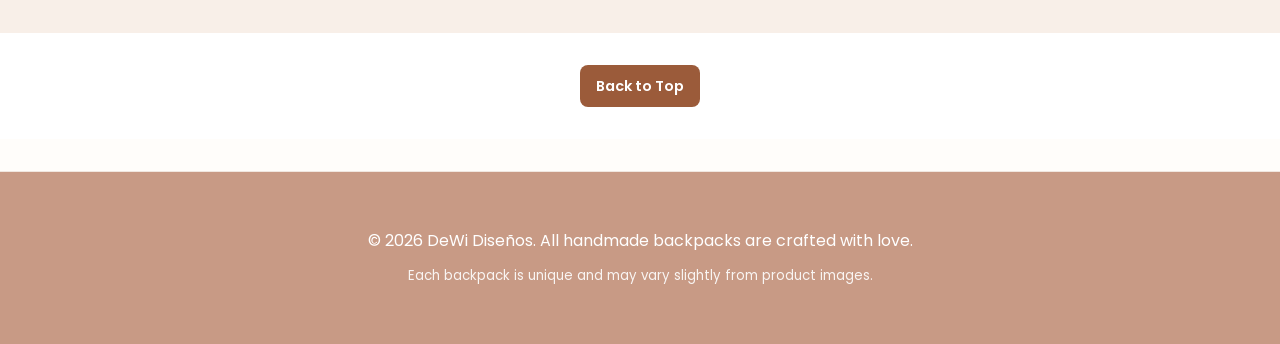
==== commit ee66bc69: "Update image paths in index.html" ====
--- a/index.html
+++ b/index.html
@@ -19,7 +19,7 @@
       <div class="header-content">
         <div class="logo">
         <div class="logo-box">
-            <img src="../DeWi-Disenos/assets/dewilogo.png" alt="Logo">
+            <img src="assets/dewilogo.png" alt="Logo">
         </div>
         </div>
         <nav class="nav">
@@ -44,7 +44,7 @@
                       <a href="#contact" class="btn btn-primary">Order Now</a>
                   </div>
                   <div class="image-box">
-                      <img src="../DeWi-Disenos/assets/backpack2.png" alt="Backpack.">
+                      <img src="assets/backpack2.png" alt="Backpack.">
                   </div>
               </div>
           </div>
